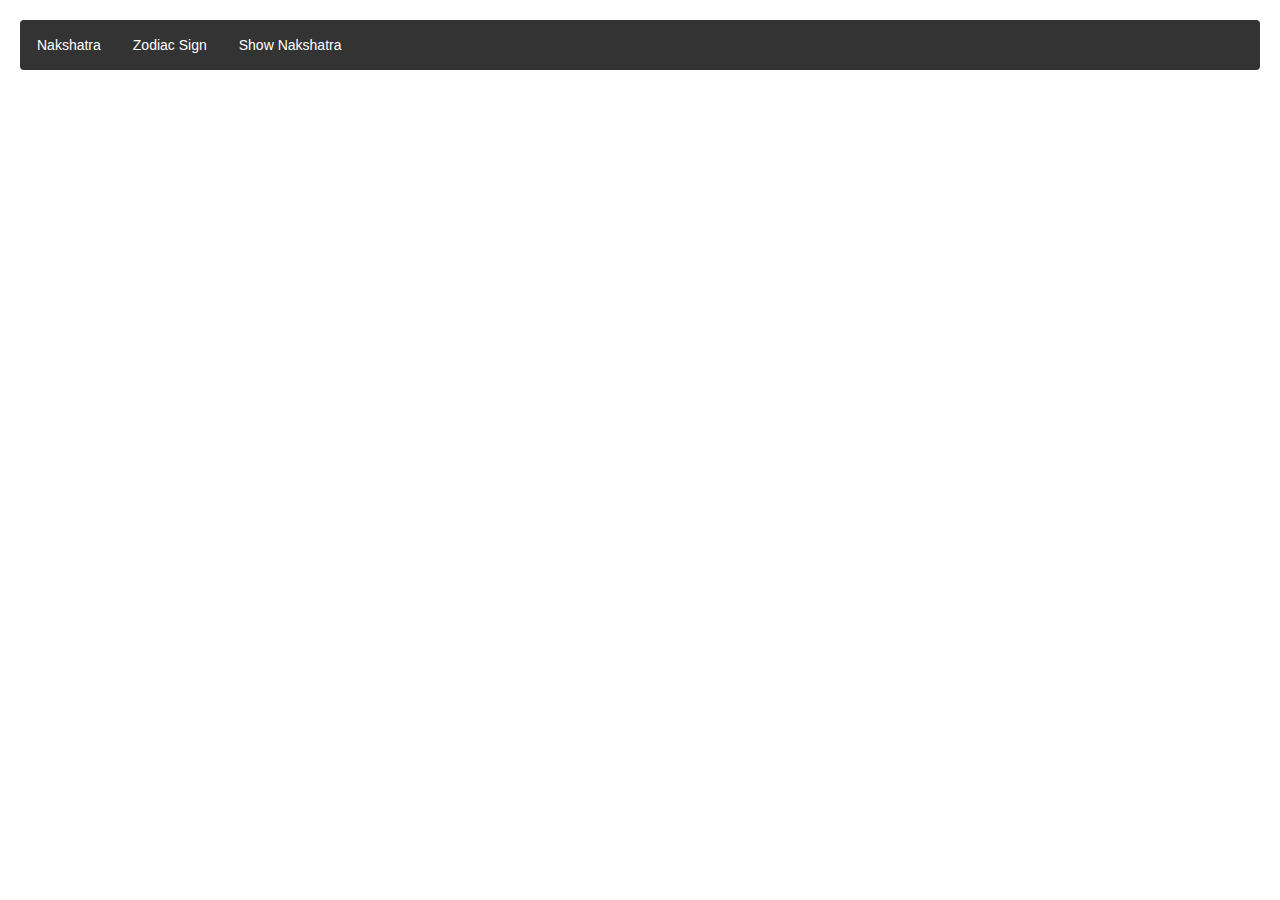
==== nakshatra.html @ cab4e1ae "Add files via upload" ====
<!DOCTYPE html>
<html lang="en">
    <head>
        <meta charset="UTF-8">
        <meta name="viewport" content="width=device-width, initial-scale=1.0">
        <title>Nakshatra and Zodiac Finder</title>
        <!-- Latest compiled and minified CSS -->
        <link
            rel="stylesheet"
            href="https://cdn.jsdelivr.net/npm/bootstrap@3.3.7/dist/css/bootstrap.min.css"
            integrity="sha384-BVYiiSIFeK1dGmJRAkycuHAHRg32OmUcww7on3RYdg4Va+PmSTsz/K68vbdEjh4u"
            crossorigin="anonymous"
        >
        <style>
        body {
            font-family: Poppins, sans-serif;
            margin: 20px;
        }
        h2, b{
            font-family: 'Poppins Medium';
            font-weight: 150;
        }
        /* .container {
            display: flex;
            flex-direction: column;
            max-width: 500px;
        } */
        label {
            font-family: 'Poppins Medium';
            font-weight: 150;
            font-size: 15px;
            /* color: black; */
            /* margin-top: 10px; */
        }
      
        .result {
            margin-top: 20px;
            /* font-weight: bold; */
        }
        .navbar {
            overflow: hidden;
            background-color: #333;
        }
        .navbar a {
            float: left;
            display: block;
            color: white;
            text-align: center;
            padding: 14px 16px;
            text-decoration: none;
        }
        .navbar a:hover {
            background-color: #ddd;
            color: black;
        }
        .tab-content {
            display: none;
        }

        .active {
            display: block;  /* Use block to ensure correct behavior with Bootstrap's grid */
        }
        </style>
    </head>
    <body>
        <div class="navbar">
            <a href="#" onclick="openTab('nakshatra-tab')">Nakshatra</a>
            <a href="#" onclick="openTab('zodiac-tab')">Zodiac Sign</a>
            <a href="#" onclick="openTab('show-nakshatra-tab')">Show Nakshatra</a>
        </div>
        <div class="container">
            <!-- Nakshatra Tab -->
            <div id="nakshatra-tab" class="tab-content row">
                <div class="col-sm col-lg-4">
                    <h2>Nakshatra / नक्षत्र</h2>
                    <label for="nakshatra">Choose a Nakshatra:</label>
                    <select id="nakshatra" class="form-control">
                        <option value="">-- Select Nakshatra --</option>
                    </select>
                    <br>
                    <button onclick="showDegreeFromNakshatra()" class="form-control">Show Degree and Zodiac</button>
                </div>
                <div class="col-sm col-lg-8">
                    <div id="nakshatra-result" class="result"></div>
                </div>
            </div>
            <!-- Zodiac Sign Tab -->
            <div id="zodiac-tab" class="tab-content row">
                <div class="col-sm col-lg-4">
                    <h2>Zodiac Sign / राशी चिन्ह</h2>
                    <label for="zodiac-list">Choose a Zodiac Sign:</label>
                    <select id="zodiac-list" class="form-control">
                        <option value="">-- Select Zodiac Sign --</option>
                        <option value="Aries">Aries / मेष</option>
                        <option value="Taurus">Taurus / वृष</option>
                        <option value="Gemini">Gemini / मिथुन</option>
                        <option value="Cancer">Cancer / कर्कट</option>
                        <option value="Leo">Leo / सिंह</option>
                        <option value="Virgo">Virgo / कन्या</option>
                        <option value="Libra">Libra / तुला</option>
                        <option value="Scorpio">Scorpio / वृश्चिक</option>
                        <option value="Sagittarius">Sagittarius / धनु</option>
                        <option value="Capricorn">Capricorn / मकर</option>
                        <option value="Aquarius">Aquarius / कुम्भ</option>
                        <option value="Pisces">Pisces / मीन</option>
                    </select>
                    <br>
                    <button onclick="showNakshatraFromZodiac()" class="form-control">Show Nakshatras and Degrees</button>
                </div>
                <div class="col-sm col-lg-8">
                    <div id="zodiac-result" class="result"></div>
                </div>
            </div>
            <!-- Show Nakshatra Tab -->
            <div id="show-nakshatra-tab" class="tab-content">
                <div class="row">
                    <!-- Column for zodiac selection and degree input (4 columns on large screens, 12 on small screens) -->
                    <div class="col-sm-12 col-lg-4">
                        <h2>Show Nakshatra / नक्षत्र</h2>
                        <label for="zodiac">Choose a Zodiac Sign:</label>
                        <select id="zodiac" class="form-control">
                            <option value="">-- Select Zodiac Sign --</option>
                            <option value="Aries">Aries / मेष</option>
                            <option value="Taurus">Taurus / वृष</option>
                            <option value="Gemini">Gemini / मिथुन</option>
                            <option value="Cancer">Cancer / कर्कट</option>
                            <option value="Leo">Leo / सिंह</option>
                            <option value="Virgo">Virgo / कन्या</option>
                            <option value="Libra">Libra / तुला</option>
                            <option value="Scorpio">Scorpio / वृश्चिक</option>
                            <option value="Sagittarius">Sagittarius / धनु</option>
                            <option value="Capricorn">Capricorn / मकर</option>
                            <option value="Aquarius">Aquarius / कुम्भ</option>
                            <option value="Pisces">Pisces / मीन</option>
                        </select>
                        <br>
                        <label for="degree">Enter Degree (0° - 30°):</label>
                        <input
                            type="number"
                            id="degree"
                            min="0"
                            max="30"
                            placeholder="Enter degree"
                            class="form-control"
                        >
                        <br>
                        <button onclick="findNakshatra()" class="form-control">Find Nakshatra</button>
                    </div>
                    <!-- Column for result (8 columns on large screens, 12 on small screens) -->
                    <div class="col-sm-12 col-lg-8">
                        <div id="nakshatra-result-pada" class="result"></div>
                    </div>
                </div>
                <!-- Row for translation (full-width across all screen sizes) -->
                <div class="row">
                    <div class="col-12">
                        <div id="sloka-translation" class="result"></div>
                    </div>
                </div>
            </div>
        </div>
    </div>
    <script>
            
    const nakshatras = [
        { name: "Ashwini", start: 0, end: 13.33, zodiac: "Aries", lord: "Ketu" },
        { name: "Bharani", start: 13.34, end: 26.66, zodiac: "Aries", lord: "Venus" },
        { name: "Krittika", start: 26.67, end: 40.00, zodiac: "Aries/Taurus", lord: "Sun" },
        { name: "Rohini", start: 40.01, end: 53.33, zodiac: "Taurus", lord: "Moon" },
        { name: "Mrigashira", start: 53.34, end: 66.66, zodiac: "Taurus/Gemini", lord: "Mars" },
        { name: "Ardra", start: 66.67, end: 80.00, zodiac: "Gemini", lord: "Rahu" },
        { name: "Punarvasu", start: 80.01, end: 93.33, zodiac: "Gemini/Cancer", lord: "Jupiter" },
        { name: "Pushya", start: 93.34, end: 106.66, zodiac: "Cancer", lord: "Saturn" },
        { name: "Ashlesha", start: 106.67, end: 120.00, zodiac: "Cancer", lord: "Mercury" },
        { name: "Magha", start: 120.01, end: 133.33, zodiac: "Leo", lord: "Ketu" },
        { name: "Purva Phalguni", start: 133.34, end: 146.66, zodiac: "Leo", lord: "Venus" },
        { name: "Uttara Phalguni", start: 146.67, end: 160.00, zodiac: "Leo/Virgo", lord: "Sun" },
        { name: "Hasta", start: 160.01, end: 173.33, zodiac: "Virgo", lord: "Moon" },
        { name: "Chitra", start: 173.34, end: 186.66, zodiac: "Virgo/Libra", lord: "Mars" },
        { name: "Swati", start: 186.67, end: 200.00, zodiac: "Libra", lord: "Rahu" },
        { name: "Vishakha", start: 200.01, end: 213.33, zodiac: "Libra/Scorpio", lord: "Jupiter" },
        { name: "Anuradha", start: 213.34, end: 226.66, zodiac: "Scorpio", lord: "Saturn" },
        { name: "Jyeshtha", start: 226.67, end: 240.00, zodiac: "Scorpio", lord: "Mercury" },
        { name: "Mula", start: 240.01, end: 253.33, zodiac: "Sagittarius", lord: "Ketu" },
        { name: "Purva Ashadha", start: 253.34, end: 266.66, zodiac: "Sagittarius", lord: "Venus" },
        { name: "Uttara Ashadha", start: 266.67, end: 280.00, zodiac: "Sagittarius/Capricorn", lord: "Sun" },
        { name: "Shravana", start: 280.01, end: 293.33, zodiac: "Capricorn", lord: "Moon" },
        { name: "Dhanishta", start: 293.34, end: 306.66, zodiac: "Capricorn/Aquarius", lord: "Mars" },
        { name: "Shatabhisha", start: 306.67, end: 320.00, zodiac: "Aquarius", lord: "Rahu" },
        { name: "Purva Bhadrapada", start: 320.01, end: 333.33, zodiac: "Aquarius/Pisces", lord: "Jupiter" },
        { name: "Uttara Bhadrapada", start: 333.34, end: 346.66, zodiac: "Pisces", lord: "Saturn" },
        { name: "Revati", start: 346.67, end: 360.00, zodiac: "Pisces", lord: "Mercury" }
    ];

    function openTab(tabName) {
        const tabs = document.getElementsByClassName('tab-content');
        for (let i = 0; i < tabs.length; i++) {
            tabs[i].classList.remove('active');
        }
        document.getElementById(tabName).classList.add('active');
    }

    function showDegreeFromNakshatra() {
    const selectedNakshatra = document.getElementById('nakshatra').value;
    const nakshatra = nakshatras.find(n => n.name === selectedNakshatra);
    if (nakshatra) {
        const zodiacDegrees = calculateZodiacRange(nakshatra.start, nakshatra.end);
        document.getElementById('nakshatra-result').innerHTML = `
           <b> Nakshatra: </b> ${nakshatra.name}<br>
           <b> Nakshatra Lord: </b> ${nakshatra.lord}<br>
           <b> Zodiac Sign(s): </b> ${zodiacDegrees.signs.join(' / ')}<br>
           <b> Zodiac Degree Range: </b> ${zodiacDegrees.degrees.start}° - ${zodiacDegrees.degrees.end}°<br>
           <b> 360 Degree: </b> ${nakshatra.start.toFixed(2)}° - ${nakshatra.end.toFixed(2)}°<br>

        `;
    } else {
        document.getElementById('nakshatra-result').textContent = "Please select a valid Nakshatra.";
    }
}

function calculateZodiacRange(startDegree, endDegree) {
    const zodiacSigns = [
        { name: "Aries", start: 0, end: 30 },
        { name: "Taurus", start: 30, end: 60 },
        { name: "Gemini", start: 60, end: 90 },
        { name: "Cancer", start: 90, end: 120 },
        { name: "Leo", start: 120, end: 150 },
        { name: "Virgo", start: 150, end: 180 },
        { name: "Libra", start: 180, end: 210 },
        { name: "Scorpio", start: 210, end: 240 },
        { name: "Sagittarius", start: 240, end: 270 },
        { name: "Capricorn", start: 270, end: 300 },
        { name: "Aquarius", start: 300, end: 330 },
        { name: "Pisces", start: 330, end: 360 }
    ];

    const startZodiac = zodiacSigns.find(z => startDegree >= z.start && startDegree < z.end);
    const endZodiac = zodiacSigns.find(z => endDegree > z.start && endDegree <= z.end);

    const startZodiacDegree = (startDegree % 30).toFixed(2);
    const endZodiacDegree = (endDegree % 30).toFixed(2);

    const result = {
        signs: [],
        degrees: {
            start: startZodiacDegree,
            end: endZodiacDegree
        }
    };

    if (startZodiac && endZodiac) {
        result.signs.push(startZodiac.name);
        if (startZodiac.name !== endZodiac.name) {
            result.signs.push(endZodiac.name);
        }
    }

    return result;
}

    function showNakshatraFromZodiac() {
        const selectedZodiac = document.getElementById('zodiac-list').value;
        const resultDiv = document.getElementById('zodiac-result');
        let result = "";

        nakshatras.forEach(n => {
            if (n.zodiac.includes(selectedZodiac)) {
                const zodiacStart = (n.start % 30).toFixed(2);
                const zodiacEnd = (n.end % 30).toFixed(2);
                resultDiv.innerHTML =  `<div class = "row">  ${result} </div>`;
                result += `<div class="col-lg-4 col-sm"> <b> Nakshatra: </b> ${n.name}<br>
                <b> Zodiac Degree:</b> ${zodiacStart}° - ${zodiacEnd}° <br>
                <b> Degree:</b>  ${n.start}° - ${n.end}°<br>
                <b> Lord:</b>  ${n.lord}<br>
                <br></div>`;
            }
        });

        if (result) {
            resultDiv.innerHTML = result;
        } else {
            resultDiv.textContent = "No Nakshatras found for the selected zodiac sign.";
        }
    }

    let versesData = [];
    let singleColumnData = [];

// Function to load CSV data
function loadCSV(url) {
    return fetch(url)
        .then(response => response.text())
        .then(data => {
            const lines = data.split("\n").slice(1); // Skip the header line
            lines.forEach(line => {
                const [sanskrit, transliteration] = line.split(",").map(item => item.trim());
                versesData.push({ sanskrit, transliteration });
            });
        });
}

  // Function to load the second CSV data (single column)
  function loadSingleColumnCSV(url) {
        return fetch(url)
            .then(response => response.text())
            .then(data => {
                const lines = data.split("\n").slice(1); // Skip the header line
                lines.forEach(line => {
                    const translation = line.trim(); // Only one column
                    singleColumnData.push({ translation });
                });
            });
    }

// Function to find Nakshatra, Pada, Degree Range, and Sloka
function findNakshatra() {
    const degree = parseFloat(document.getElementById('degree').value);
    const zodiacSign = document.getElementById('zodiac').value;
    const resultDiv = document.getElementById('nakshatra-result-pada');
    const translationDiv = document.getElementById('sloka-translation')

    if (isNaN(degree) || degree < 0 || degree > 30 || !zodiacSign) {
        resultDiv.textContent = "Please enter a valid degree (0-30) and select a zodiac sign.";
        return;
    }

    // Convert degree to 360 degree format
    const zodiacOffsets = {
        "Aries": 0, "Taurus": 30, "Gemini": 60, "Cancer": 90,
        "Leo": 120, "Virgo": 150, "Libra": 180, "Scorpio": 210,
        "Sagittarius": 240, "Capricorn": 270, "Aquarius": 300, "Pisces": 330
    };

    const totalDegree = zodiacOffsets[zodiacSign] + degree;

    // Find Nakshatra, Pada, and Sloka
let foundNakshatra = null;
let foundPada = null;
let correspondingSloka = null;

for (const nakshatra of nakshatras) {
    if (totalDegree >= nakshatra.start && totalDegree <= nakshatra.end) {
        foundNakshatra = nakshatra.name;
        lord = nakshatra.lord;

        // Calculate Pada
        const nakshatraRange = nakshatra.end - nakshatra.start;
        const relativeDegree = totalDegree - nakshatra.start;
        const padaSize = nakshatraRange / 4; // Each Nakshatra has 4 Padas
        foundPada = Math.ceil(relativeDegree / padaSize);
        
        // Calculate corresponding sloka index based on Nakshatra and Pada
        const slokaIndex = Math.round((nakshatras.indexOf(nakshatra) * 4) + (foundPada - 1)); // Convert to 0-based index
        
        // Ensure slokaIndex is within bounds of versesData and singleColumnData
        if (slokaIndex >= 0 && slokaIndex < versesData.length) {
            correspondingSloka = versesData[slokaIndex] || { sanskrit: "No sloka found.", transliteration: "No transliteration available." };
            translationSloka = singleColumnData[slokaIndex] || { translation: "No translation available." };
        } else {
            correspondingSloka = { sanskrit: "No sloka found.", transliteration: "No transliteration available." };
            translationSloka = { translation: "No translation available." };
        }
        break; 
    }
}


    // Display results
    resultDiv.innerHTML = `
       <b> Nakshatra: </b> ${foundNakshatra || "Not found"}, 
       <b> Pada: </b> ${foundPada || "Not found"}<br>
       <b> Degree Range: </b> ${degree}° <br> 
       <b> Zodiac Sign:</b> ${zodiacSign}<br> 
       <b> Nakshatra Lord:</b> ${lord}<br> <br>

       <b> Sloka: </b><br> ${correspondingSloka.sanskrit
       .replace(/।/g, "।<br>")
       .replace(/\॥\श्री/g, "॥<br> श्री") 
       .replace(/\॥\स/g, "॥<br> स")}<br> <br>

        <b> Transliteration: </b> <br> ${correspondingSloka.transliteration.replace(/(?<!\.)\.(?!\.)/g, "<br>")}
    `;
    translationDiv.innerHTML =
    `<b>Translation: </b> <br> ${translationSloka.translation
    .replace(/\.{1},{1}/g, ".<br><br>")
    .replace(/\(\d+(?!-)/g, "<br>$&")
    .replace(/\d+\./g, "<br><br>$&")
    .replace(/\"{3}/g, " ")
    .replace(/ {1}�{1}/g, " <i><b>'")
    .replace(/�{1}/g, "</i></b>' ")
    .replace(/�{2}/g, "</i></b>' ")
    .replace(/(\d+\.)\s*([a-zA-Z]+(-[a-zA-Z]+)*)/g, "$1 <b>$2</b>")  
    .replace(/\(([^)]+)\)/g, "<i>($1)</i>")}}`;
}

// Load the CSV on window load
window.onload = function() {
        loadCSV('vishnu_sahasranamam_verses.csv'); // Ensure the path to your first CSV is correct
        loadSingleColumnCSV('translation_.csv'); // Ensure the path to your second CSV is correct
    };

    function get360DegreeFromZodiac(zodiac, degree) {
        const zodiacOffsets = {
            "Aries": 0, "Taurus": 30, "Gemini": 60, "Cancer": 90,
            "Leo": 120, "Virgo": 150, "Libra": 180, "Scorpio": 210,
            "Sagittarius": 240, "Capricorn": 270, "Aquarius": 300, "Pisces": 330
        };
        return zodiacOffsets[zodiac] + degree;
    }

    function getPada(totalDegree, nakshatra) {
        const nakshatraRange = nakshatra.end - nakshatra.start;
        const relativeDegree = totalDegree - nakshatra.start;
        const padaSize = nakshatraRange / 4;
        return Math.ceil(relativeDegree / padaSize);
    }

    // Populate Nakshatra dropdown
    const nakshatraDropdown = document.getElementById('nakshatra');
    nakshatras.forEach(n => {
        let option = document.createElement('option');
        option.value = n.name;
        option.text = n.name;
        nakshatraDropdown.add(option);
    });
    </script>
</body>
</html>
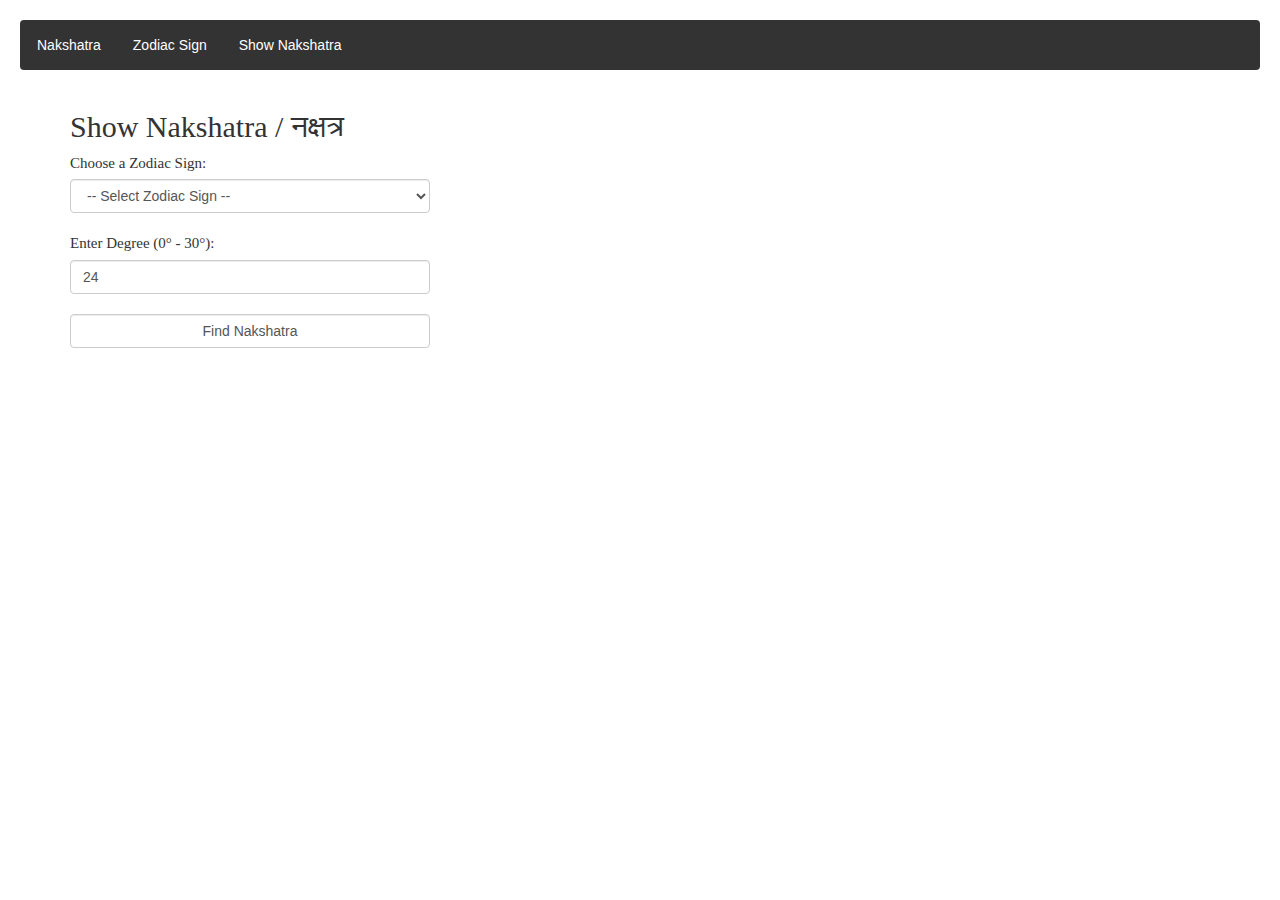
==== commit f78b2db8: "Add files via upload" ====
--- a/nakshatra.html
+++ b/nakshatra.html
@@ -112,14 +112,14 @@
                 </div>
             </div>
             <!-- Show Nakshatra Tab -->
-            <div id="show-nakshatra-tab" class="tab-content">
+            <div id="show-nakshatra-tab" class="tab-content active">
                 <div class="row">
                     <!-- Column for zodiac selection and degree input (4 columns on large screens, 12 on small screens) -->
                     <div class="col-sm-12 col-lg-4">
                         <h2>Show Nakshatra / नक्षत्र</h2>
                         <label for="zodiac">Choose a Zodiac Sign:</label>
                         <select id="zodiac" class="form-control">
-                            <option value="">-- Select Zodiac Sign --</option>
+                            <option value="Pisces">-- Select Zodiac Sign --</option>
                             <option value="Aries">Aries / मेष</option>
                             <option value="Taurus">Taurus / वृष</option>
                             <option value="Gemini">Gemini / मिथुन</option>
@@ -142,6 +142,7 @@
                             max="30"
                             placeholder="Enter degree"
                             class="form-control"
+                            value="24"
                         >
                         <br>
                         <button onclick="findNakshatra()" class="form-control">Find Nakshatra</button>
@@ -383,14 +384,17 @@
     translationDiv.innerHTML =
     `<b>Translation: </b> <br> ${translationSloka.translation
     .replace(/\.{1},{1}/g, ".<br><br>")
-    .replace(/\(\d+(?!-)/g, "<br>$&")
+    .replace(/\;\ \(/g, ".<br>(")
+    .replace(/\(\d+(?!-)/g, "<br><br>$&")
     .replace(/\d+\./g, "<br><br>$&")
     .replace(/\"{3}/g, " ")
+    .replace(/\"{2}/g, " ")
+    .replace(/\��/g, " - '<i><b>")
     .replace(/ {1}�{1}/g, " <i><b>'")
     .replace(/�{1}/g, "</i></b>' ")
-    .replace(/�{2}/g, "</i></b>' ")
+    .replace(/\((\d+)\)\s*([a-zA-Z]+(-[a-zA-Z]+)*)/g, "($1) <b>$2</b>")
     .replace(/(\d+\.)\s*([a-zA-Z]+(-[a-zA-Z]+)*)/g, "$1 <b>$2</b>")  
-    .replace(/\(([^)]+)\)/g, "<i>($1)</i>")}}`;
+    .replace(/\(([a-zA-Z)]+)\)/g, "<i>($1)</i>")}`;
 }
 
 // Load the CSV on window load
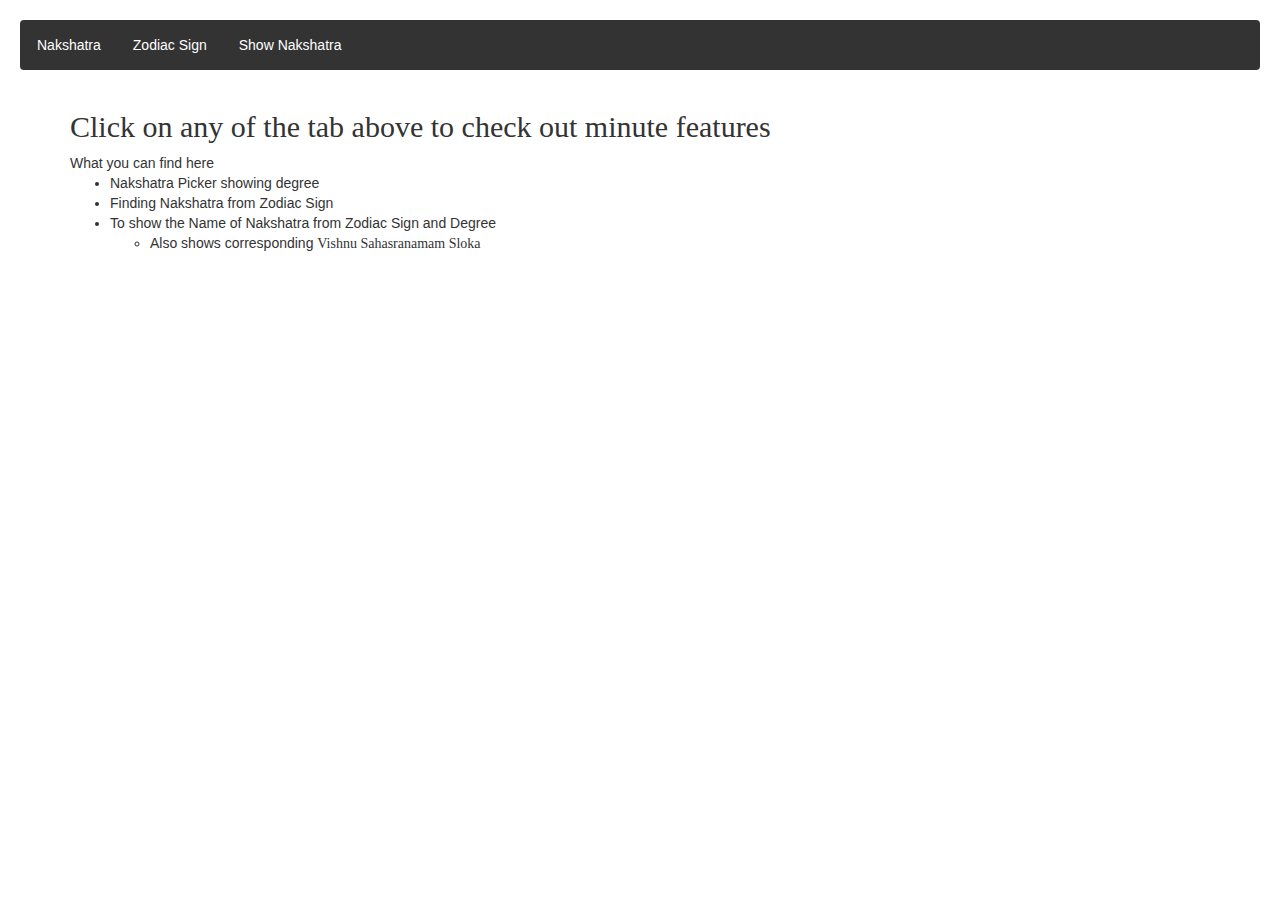
==== commit 17f1434b: "Add files via upload" ====
--- a/nakshatra.html
+++ b/nakshatra.html
@@ -1,8 +1,11 @@
 <!DOCTYPE html>
 <html lang="en">
     <head>
-        <meta charset="UTF-8">
+        <meta name="description" content="Find the Nakshatra based on Zodiac sign and it's degree, Also find yourself resonatiing sloka from Vishnu Sahasranamam">
+        <meta name="keywords" content="Nakshatra, Pada, Vishnu Sahasranamam">
+        <meta name="author" content="Niterg">
         <meta name="viewport" content="width=device-width, initial-scale=1.0">
+        <meta property="og:image" content="Krishna.jpeg">
         <title>Nakshatra and Zodiac Finder</title>
         <!-- Latest compiled and minified CSS -->
         <link
@@ -70,6 +73,27 @@
         </div>
         <div class="container">
             <!-- Nakshatra Tab -->
+            <div class="tab-content active">
+                <h2>Click on any of the tab above to check out minute features</h2>
+                What you can find here
+                <ul>
+                    <li>
+                        Nakshatra Picker showing degree
+                    </li>
+                    <li>
+                        Finding Nakshatra from Zodiac Sign
+                    </li>
+                    <li>
+                        To show the Name of Nakshatra from Zodiac Sign and Degree
+                        <ul>
+                            <li>
+                                Also shows corresponding
+                                <b>Vishnu Sahasranamam Sloka</b>
+                            </li>
+                        </ul>
+                    </li>
+                </ul>
+            </div>
             <div id="nakshatra-tab" class="tab-content row">
                 <div class="col-sm col-lg-4">
                     <h2>Nakshatra / नक्षत्र</h2>
@@ -112,14 +136,14 @@
                 </div>
             </div>
             <!-- Show Nakshatra Tab -->
-            <div id="show-nakshatra-tab" class="tab-content active">
+            <div id="show-nakshatra-tab" class="tab-content ">
                 <div class="row">
                     <!-- Column for zodiac selection and degree input (4 columns on large screens, 12 on small screens) -->
                     <div class="col-sm-12 col-lg-4">
                         <h2>Show Nakshatra / नक्षत्र</h2>
                         <label for="zodiac">Choose a Zodiac Sign:</label>
                         <select id="zodiac" class="form-control">
-                            <option value="Pisces">-- Select Zodiac Sign --</option>
+                            <option value=" ">-- Select Zodiac Sign --</option>
                             <option value="Aries">Aries / मेष</option>
                             <option value="Taurus">Taurus / वृष</option>
                             <option value="Gemini">Gemini / मिथुन</option>
@@ -142,7 +166,7 @@
                             max="30"
                             placeholder="Enter degree"
                             class="form-control"
-                            value="24"
+                            value=""
                         >
                         <br>
                         <button onclick="findNakshatra()" class="form-control">Find Nakshatra</button>
@@ -374,7 +398,7 @@
        <b> Zodiac Sign:</b> ${zodiacSign}<br> 
        <b> Nakshatra Lord:</b> ${lord}<br> <br>
 
-       <b> Sloka: </b><br> ${correspondingSloka.sanskrit
+       <b> Vishnu Sahasranamam Sloka: </b><br> ${correspondingSloka.sanskrit
        .replace(/।/g, "।<br>")
        .replace(/\॥\श्री/g, "॥<br> श्री") 
        .replace(/\॥\स/g, "॥<br> स")}<br> <br>
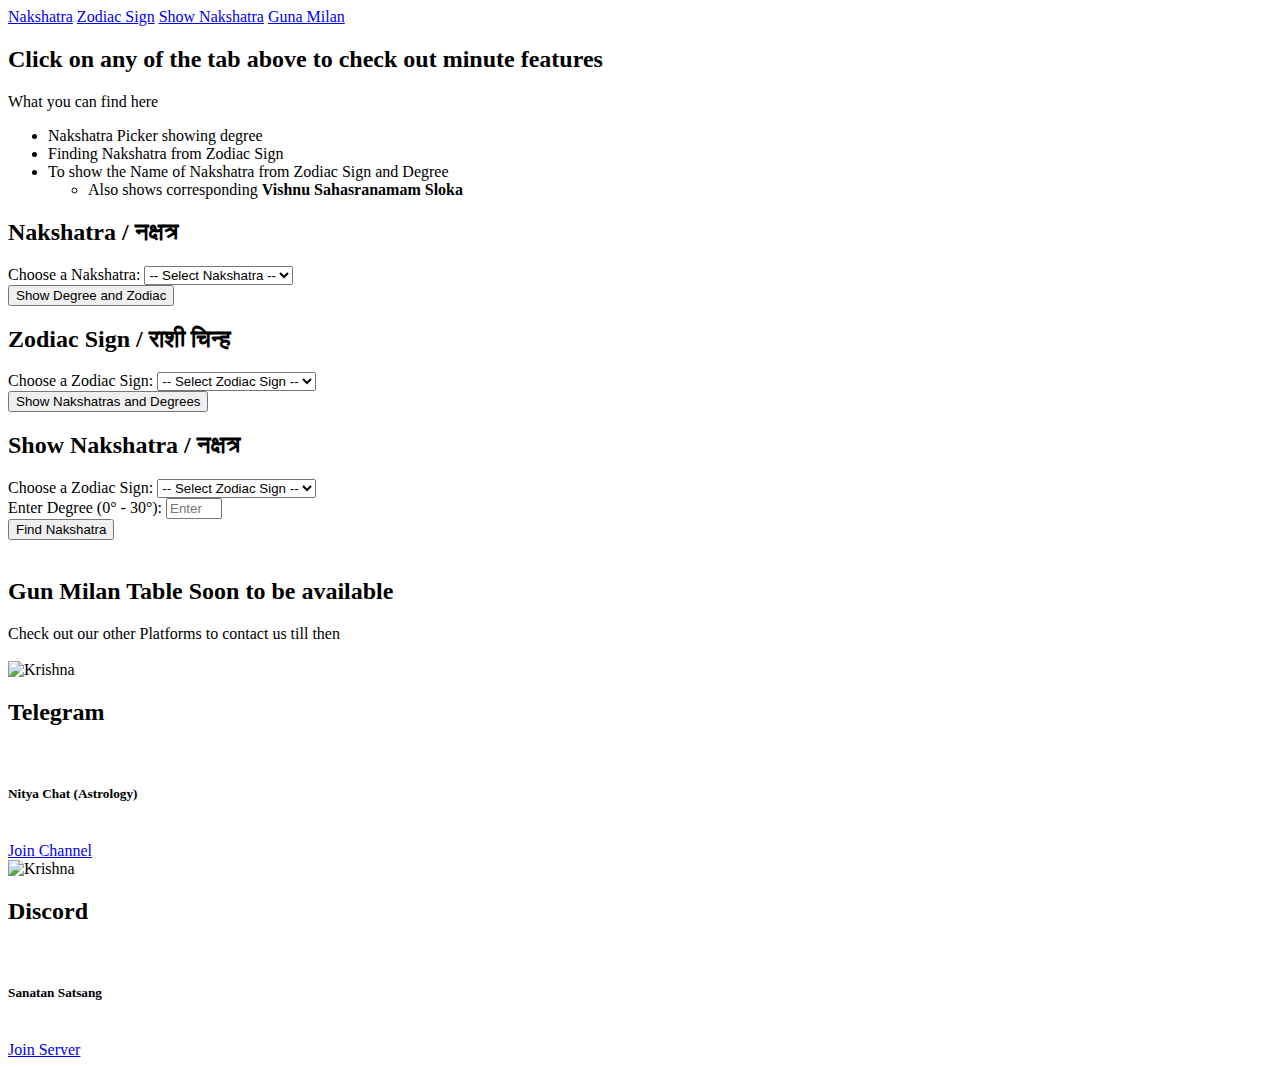
==== commit e6ff9a03: "Add files via upload" ====
--- a/nakshatra.html
+++ b/nakshatra.html
@@ -5,145 +5,80 @@
         <meta name="keywords" content="Nakshatra, Pada, Vishnu Sahasranamam">
         <meta name="author" content="Niterg">
         <meta name="viewport" content="width=device-width, initial-scale=1.0">
-        <meta property="og:image" content="Krishna.jpeg">
+        <meta property="og:image" content="Assets/Images/Krishna.jpeg">
+        <meta name="google-site-verification" content="aMkA_eZxIa0smfzT4Lj8D6kfngyqCV5NQYCa3hYKebc">
         <title>Nakshatra and Zodiac Finder</title>
         <!-- Latest compiled and minified CSS -->
         <link
+            href="https://cdn.jsdelivr.net/npm/bootstrap@5.0.2/dist/css/bootstrap.min.css"
             rel="stylesheet"
-            href="https://cdn.jsdelivr.net/npm/bootstrap@3.3.7/dist/css/bootstrap.min.css"
-            integrity="sha384-BVYiiSIFeK1dGmJRAkycuHAHRg32OmUcww7on3RYdg4Va+PmSTsz/K68vbdEjh4u"
+            integrity="sha384-EVSTQN3/azprG1Anm3QDgpJLIm9Nao0Yz1ztcQTwFspd3yD65VohhpuuCOmLASjC"
             crossorigin="anonymous"
         >
-        <style>
-        body {
-            font-family: Poppins, sans-serif;
-            margin: 20px;
-        }
-        h2, b{
-            font-family: 'Poppins Medium';
-            font-weight: 150;
-        }
-        /* .container {
-            display: flex;
-            flex-direction: column;
-            max-width: 500px;
-        } */
-        label {
-            font-family: 'Poppins Medium';
-            font-weight: 150;
-            font-size: 15px;
-            /* color: black; */
-            /* margin-top: 10px; */
-        }
-      
-        .result {
-            margin-top: 20px;
-            /* font-weight: bold; */
-        }
-        .navbar {
-            overflow: hidden;
-            background-color: #333;
-        }
-        .navbar a {
-            float: left;
-            display: block;
-            color: white;
-            text-align: center;
-            padding: 14px 16px;
-            text-decoration: none;
-        }
-        .navbar a:hover {
-            background-color: #ddd;
-            color: black;
-        }
-        .tab-content {
-            display: none;
-        }
-
-        .active {
-            display: block;  /* Use block to ensure correct behavior with Bootstrap's grid */
-        }
-        </style>
+        <link href="https://pagecdn.io/lib/easyfonts/fonts.css" rel="stylesheet">
+        <link rel="stylesheet" href="./Assets/CSS/main.css">
+        <link rel="stylesheet" href="./Assets/CSS/fonts.css">
+        <link rel="stylesheet" href="./Assets/Icons/bootstrap-icons.css">
     </head>
     <body>
-        <div class="navbar">
+        <div class="navbar-c ">
             <a href="#" onclick="openTab('nakshatra-tab')">Nakshatra</a>
             <a href="#" onclick="openTab('zodiac-tab')">Zodiac Sign</a>
             <a href="#" onclick="openTab('show-nakshatra-tab')">Show Nakshatra</a>
+            <a href="#" onclick="openTab('gun-milan-tab')">Guna Milan</a>
         </div>
-        <div class="container">
-            <!-- Nakshatra Tab -->
-            <div class="tab-content active">
-                <h2>Click on any of the tab above to check out minute features</h2>
-                What you can find here
-                <ul>
-                    <li>
-                        Nakshatra Picker showing degree
-                    </li>
-                    <li>
-                        Finding Nakshatra from Zodiac Sign
-                    </li>
-                    <li>
-                        To show the Name of Nakshatra from Zodiac Sign and Degree
-                        <ul>
-                            <li>
-                                Also shows corresponding
-                                <b>Vishnu Sahasranamam Sloka</b>
-                            </li>
-                        </ul>
-                    </li>
-                </ul>
-            </div>
-            <div id="nakshatra-tab" class="tab-content row">
-                <div class="col-sm col-lg-4">
-                    <h2>Nakshatra / नक्षत्र</h2>
-                    <label for="nakshatra">Choose a Nakshatra:</label>
-                    <select id="nakshatra" class="form-control">
-                        <option value="">-- Select Nakshatra --</option>
-                    </select>
-                    <br>
-                    <button onclick="showDegreeFromNakshatra()" class="form-control">Show Degree and Zodiac</button>
-                </div>
-                <div class="col-sm col-lg-8">
-                    <div id="nakshatra-result" class="result"></div>
-                </div>
-            </div>
-            <!-- Zodiac Sign Tab -->
-            <div id="zodiac-tab" class="tab-content row">
-                <div class="col-sm col-lg-4">
-                    <h2>Zodiac Sign / राशी चिन्ह</h2>
-                    <label for="zodiac-list">Choose a Zodiac Sign:</label>
-                    <select id="zodiac-list" class="form-control">
-                        <option value="">-- Select Zodiac Sign --</option>
-                        <option value="Aries">Aries / मेष</option>
-                        <option value="Taurus">Taurus / वृष</option>
-                        <option value="Gemini">Gemini / मिथुन</option>
-                        <option value="Cancer">Cancer / कर्कट</option>
-                        <option value="Leo">Leo / सिंह</option>
-                        <option value="Virgo">Virgo / कन्या</option>
-                        <option value="Libra">Libra / तुला</option>
-                        <option value="Scorpio">Scorpio / वृश्चिक</option>
-                        <option value="Sagittarius">Sagittarius / धनु</option>
-                        <option value="Capricorn">Capricorn / मकर</option>
-                        <option value="Aquarius">Aquarius / कुम्भ</option>
-                        <option value="Pisces">Pisces / मीन</option>
-                    </select>
-                    <br>
-                    <button onclick="showNakshatraFromZodiac()" class="form-control">Show Nakshatras and Degrees</button>
-                </div>
-                <div class="col-sm col-lg-8">
-                    <div id="zodiac-result" class="result"></div>
-                </div>
-            </div>
-            <!-- Show Nakshatra Tab -->
-            <div id="show-nakshatra-tab" class="tab-content ">
-                <div class="row">
-                    <!-- Column for zodiac selection and degree input (4 columns on large screens, 12 on small screens) -->
-                    <div class="col-sm-12 col-lg-4">
-                        <h2>Show Nakshatra / नक्षत्र</h2>
-                        <label for="zodiac">Choose a Zodiac Sign:</label>
-                        <select id="zodiac" class="form-control">
-                            <option value=" ">-- Select Zodiac Sign --</option>
+        <div class="business">
+            <div class="app-brand">
+                <!-- Nakshatra Tab -->
+                <div class="tab-content p-2 mt-2 active">
+                    <h2>Click on any of the tab above to check out minute features</h2>
+                    What you can find here
+                    <ul>
+                        <li>
+                            Nakshatra Picker showing degree
+                        </li>
+                        <li>
+                            Finding Nakshatra from Zodiac Sign
+                        </li>
+                        <li>
+                            To show the Name of Nakshatra from Zodiac Sign and Degree
+                            <ul>
+                                <li>
+                                    Also shows corresponding
+                                    <b>Vishnu Sahasranamam Sloka</b>
+                                </li>
+                            </ul>
+                        </li>
+                    </ul>
+                    <div id="contact"></div>
+                </div>
+                <div id="nakshatra-tab" class="tab-content p-2 mt-3 row">
+                    <div class="col-sm col-lg-5">
+                        <h2>
+                            <i class="bi bi-bezier p-2 "></i>
+                            Nakshatra / नक्षत्र
+                        </h2>
+                        <label for="nakshatra">Choose a Nakshatra:</label>
+                        <select id="nakshatra" class="form-control">
+                            <option value="">-- Select Nakshatra --</option>
+                        </select>
+                        <br>
+                        <button onclick="showDegreeFromNakshatra()" class="form-control">Show Degree and Zodiac</button>
+                    </div>
+                    <div class="col-md col-lg">
+                        <div id="nakshatra-result" class="result"></div>
+                    </div>
+                </div>
+                <!-- Zodiac Sign Tab -->
+                <div id="zodiac-tab" class="tab-content p-2 mt-3 row">
+                    <div class="col-sm col-lg-5">
+                        <h2>
+                            <i class="bi bi-bezier2 p-2 "></i>
+                            Zodiac Sign / राशी चिन्ह
+                        </h2>
+                        <label for="zodiac-list">Choose a Zodiac Sign:</label>
+                        <select id="zodiac-list" class="form-control">
+                            <option value="">-- Select Zodiac Sign --</option>
                             <option value="Aries">Aries / मेष</option>
                             <option value="Taurus">Taurus / वृष</option>
                             <option value="Gemini">Gemini / मिथुन</option>
@@ -158,299 +93,132 @@
                             <option value="Pisces">Pisces / मीन</option>
                         </select>
                         <br>
-                        <label for="degree">Enter Degree (0° - 30°):</label>
-                        <input
-                            type="number"
-                            id="degree"
-                            min="0"
-                            max="30"
-                            placeholder="Enter degree"
-                            class="form-control"
-                            value=""
-                        >
-                        <br>
-                        <button onclick="findNakshatra()" class="form-control">Find Nakshatra</button>
-                    </div>
-                    <!-- Column for result (8 columns on large screens, 12 on small screens) -->
-                    <div class="col-sm-12 col-lg-8">
-                        <div id="nakshatra-result-pada" class="result"></div>
-                    </div>
-                </div>
-                <!-- Row for translation (full-width across all screen sizes) -->
-                <div class="row">
-                    <div class="col-12">
-                        <div id="sloka-translation" class="result"></div>
+                        <button onclick="showNakshatraFromZodiac()" class="form-control">Show Nakshatras and Degrees</button>
+                    </div>
+                    <div class="col-sm col-lg">
+                        <div id="zodiac-result" class="result row"></div>
+                    </div>
+                </div>
+                <!-- Show Nakshatra Tab -->
+                <div id="show-nakshatra-tab" class="tab-content p-2 mt-2 mx-2 ">
+                    <div class="row">
+                        <!-- Column for zodiac selection and degree input (4 columns on large screens, 12 on small screens) -->
+                        <div class="col-sm-12 col-lg-6">
+                            <h2>
+                                <i class="bi bi-stars p-2 "></i>
+                                Show Nakshatra / नक्षत्र
+                            </h2>
+                            <label for="zodiac">Choose a Zodiac Sign:</label>
+                            <select id="zodiac" class="form-control">
+                                <option value=" ">-- Select Zodiac Sign --</option>
+                                <option value="Aries">Aries / मेष</option>
+                                <option value="Taurus">Taurus / वृष</option>
+                                <option value="Gemini">Gemini / मिथुन</option>
+                                <option value="Cancer">Cancer / कर्कट</option>
+                                <option value="Leo">Leo / सिंह</option>
+                                <option value="Virgo">Virgo / कन्या</option>
+                                <option value="Libra">Libra / तुला</option>
+                                <option value="Scorpio">Scorpio / वृश्चिक</option>
+                                <option value="Sagittarius">Sagittarius / धनु</option>
+                                <option value="Capricorn">Capricorn / मकर</option>
+                                <option value="Aquarius">Aquarius / कुम्भ</option>
+                                <option value="Pisces">Pisces / मीन</option>
+                            </select>
+                            <br>
+                            <label for="degree">Enter Degree (0° - 30°):</label>
+                            <input
+                                type="number"
+                                id="degree"
+                                min="0"
+                                max="30"
+                                placeholder="Enter degree"
+                                class="form-control"
+                                value=""
+                            >
+                            <br>
+                            <button onclick="findNakshatra()" class="form-control">Find Nakshatra</button>
+                        </div>
+                        <!-- Column for result (8 columns on large screens, 12 on small screens) -->
+                        <div class="col-sm-12 col-lg-5 justify-items-center p-2 m-2 ">
+                            <div id="nakshatra-result-pada" class="result"></div>
+                        </div>
+                    </div>
+                    <br>
+                    <!-- Row for translation (full-width across all screen sizes) -->
+                    <div id="sloka-translation" class="result"></div>
+                </div>
+                <!-- Show Gun Milan Tab -->
+                <!-- Zodiac Sign Tab -->
+                <div id="gun-milan-tab" class="tab-content p-2 mt-3 ">
+                    <h2>Gun Milan Table Soon to be available</h2>
+                    Check out our other Platforms to contact us till then
+                    <br>
+                    <br>
+                    <div class="row">
+                        <!-- Telegram  -->
+                        <div class="col-lg-3 col-md-4 col-sm-6 col-12">
+                            <div class="card mb-3">
+                                <div class="row g-3">
+                                    <div class="col-sm-12">
+                                        <img src="Assets/Images/Krishna.jpeg" class="img-fluid contact-logo  rounded-2" alt="Krishna">
+                                    </div>
+                                    <div class="col-sm-12">
+                                        <div class="align-items-center"></div>
+                                        <div class="card-body">
+                                            <div class="align-items-center justify-items-center">
+                                                <h2>
+                                                    <i class="bi bi-telegram p-2 "></i>
+                                                    Telegram
+                                                </h2>
+                                                <br>
+                                                <h5>Nitya Chat (Astrology)</h5>
+                                                <br>
+                                                <div class="card">
+                                                    <a href="https://t.me/nitya_chat" target="_blank" class="btn btn-success">
+                                                        <i class="bi bi-telegram p-2 "></i>
+                                                        Join Channel
+                                                    </a>
+                                                </div>
+                                            </div>
+                                        </div>
+                                    </div>
+                                </div>
+                            </div>
+                        </div>
+                        <!-- Discord  -->
+                        <div class="col-lg-3 col-md-4 col-sm-6 col-12">
+                            <div class="card mb-3">
+                                <div class="row g-3">
+                                    <div class="col-sm-12">
+                                        <img src="Assets/Images/Narayana.jpg" class="img-fluid contact-logo  rounded-2" alt="Krishna">
+                                    </div>
+                                    <div class="col-sm-12">
+                                        <div class="card-body">
+                                            <div class="align-items-center">
+                                                <h2>
+                                                    <i class="bi bi-discord p-2"></i>
+                                                    Discord
+                                                </h2>
+                                                <br>
+                                                <h5>Sanatan Satsang</h5>
+                                                <br>
+                                                <div class="card">
+                                                    <a href="https://discord.gg/fuNgs3a5CV" target="_blank" class="btn btn-success">
+                                                        <i class="bi bi-discord p-2"></i>
+                                                        Join Server
+                                                    </a>
+                                                </div>
+                                            </div>
+                                        </div>
+                                    </div>
+                                </div>
+                            </div>
+                        </div>
                     </div>
                 </div>
             </div>
         </div>
-    </div>
-    <script>
-            
-    const nakshatras = [
-        { name: "Ashwini", start: 0, end: 13.33, zodiac: "Aries", lord: "Ketu" },
-        { name: "Bharani", start: 13.34, end: 26.66, zodiac: "Aries", lord: "Venus" },
-        { name: "Krittika", start: 26.67, end: 40.00, zodiac: "Aries/Taurus", lord: "Sun" },
-        { name: "Rohini", start: 40.01, end: 53.33, zodiac: "Taurus", lord: "Moon" },
-        { name: "Mrigashira", start: 53.34, end: 66.66, zodiac: "Taurus/Gemini", lord: "Mars" },
-        { name: "Ardra", start: 66.67, end: 80.00, zodiac: "Gemini", lord: "Rahu" },
-        { name: "Punarvasu", start: 80.01, end: 93.33, zodiac: "Gemini/Cancer", lord: "Jupiter" },
-        { name: "Pushya", start: 93.34, end: 106.66, zodiac: "Cancer", lord: "Saturn" },
-        { name: "Ashlesha", start: 106.67, end: 120.00, zodiac: "Cancer", lord: "Mercury" },
-        { name: "Magha", start: 120.01, end: 133.33, zodiac: "Leo", lord: "Ketu" },
-        { name: "Purva Phalguni", start: 133.34, end: 146.66, zodiac: "Leo", lord: "Venus" },
-        { name: "Uttara Phalguni", start: 146.67, end: 160.00, zodiac: "Leo/Virgo", lord: "Sun" },
-        { name: "Hasta", start: 160.01, end: 173.33, zodiac: "Virgo", lord: "Moon" },
-        { name: "Chitra", start: 173.34, end: 186.66, zodiac: "Virgo/Libra", lord: "Mars" },
-        { name: "Swati", start: 186.67, end: 200.00, zodiac: "Libra", lord: "Rahu" },
-        { name: "Vishakha", start: 200.01, end: 213.33, zodiac: "Libra/Scorpio", lord: "Jupiter" },
-        { name: "Anuradha", start: 213.34, end: 226.66, zodiac: "Scorpio", lord: "Saturn" },
-        { name: "Jyeshtha", start: 226.67, end: 240.00, zodiac: "Scorpio", lord: "Mercury" },
-        { name: "Mula", start: 240.01, end: 253.33, zodiac: "Sagittarius", lord: "Ketu" },
-        { name: "Purva Ashadha", start: 253.34, end: 266.66, zodiac: "Sagittarius", lord: "Venus" },
-        { name: "Uttara Ashadha", start: 266.67, end: 280.00, zodiac: "Sagittarius/Capricorn", lord: "Sun" },
-        { name: "Shravana", start: 280.01, end: 293.33, zodiac: "Capricorn", lord: "Moon" },
-        { name: "Dhanishta", start: 293.34, end: 306.66, zodiac: "Capricorn/Aquarius", lord: "Mars" },
-        { name: "Shatabhisha", start: 306.67, end: 320.00, zodiac: "Aquarius", lord: "Rahu" },
-        { name: "Purva Bhadrapada", start: 320.01, end: 333.33, zodiac: "Aquarius/Pisces", lord: "Jupiter" },
-        { name: "Uttara Bhadrapada", start: 333.34, end: 346.66, zodiac: "Pisces", lord: "Saturn" },
-        { name: "Revati", start: 346.67, end: 360.00, zodiac: "Pisces", lord: "Mercury" }
-    ];
-
-    function openTab(tabName) {
-        const tabs = document.getElementsByClassName('tab-content');
-        for (let i = 0; i < tabs.length; i++) {
-            tabs[i].classList.remove('active');
-        }
-        document.getElementById(tabName).classList.add('active');
-    }
-
-    function showDegreeFromNakshatra() {
-    const selectedNakshatra = document.getElementById('nakshatra').value;
-    const nakshatra = nakshatras.find(n => n.name === selectedNakshatra);
-    if (nakshatra) {
-        const zodiacDegrees = calculateZodiacRange(nakshatra.start, nakshatra.end);
-        document.getElementById('nakshatra-result').innerHTML = `
-           <b> Nakshatra: </b> ${nakshatra.name}<br>
-           <b> Nakshatra Lord: </b> ${nakshatra.lord}<br>
-           <b> Zodiac Sign(s): </b> ${zodiacDegrees.signs.join(' / ')}<br>
-           <b> Zodiac Degree Range: </b> ${zodiacDegrees.degrees.start}° - ${zodiacDegrees.degrees.end}°<br>
-           <b> 360 Degree: </b> ${nakshatra.start.toFixed(2)}° - ${nakshatra.end.toFixed(2)}°<br>
-
-        `;
-    } else {
-        document.getElementById('nakshatra-result').textContent = "Please select a valid Nakshatra.";
-    }
-}
-
-function calculateZodiacRange(startDegree, endDegree) {
-    const zodiacSigns = [
-        { name: "Aries", start: 0, end: 30 },
-        { name: "Taurus", start: 30, end: 60 },
-        { name: "Gemini", start: 60, end: 90 },
-        { name: "Cancer", start: 90, end: 120 },
-        { name: "Leo", start: 120, end: 150 },
-        { name: "Virgo", start: 150, end: 180 },
-        { name: "Libra", start: 180, end: 210 },
-        { name: "Scorpio", start: 210, end: 240 },
-        { name: "Sagittarius", start: 240, end: 270 },
-        { name: "Capricorn", start: 270, end: 300 },
-        { name: "Aquarius", start: 300, end: 330 },
-        { name: "Pisces", start: 330, end: 360 }
-    ];
-
-    const startZodiac = zodiacSigns.find(z => startDegree >= z.start && startDegree < z.end);
-    const endZodiac = zodiacSigns.find(z => endDegree > z.start && endDegree <= z.end);
-
-    const startZodiacDegree = (startDegree % 30).toFixed(2);
-    const endZodiacDegree = (endDegree % 30).toFixed(2);
-
-    const result = {
-        signs: [],
-        degrees: {
-            start: startZodiacDegree,
-            end: endZodiacDegree
-        }
-    };
-
-    if (startZodiac && endZodiac) {
-        result.signs.push(startZodiac.name);
-        if (startZodiac.name !== endZodiac.name) {
-            result.signs.push(endZodiac.name);
-        }
-    }
-
-    return result;
-}
-
-    function showNakshatraFromZodiac() {
-        const selectedZodiac = document.getElementById('zodiac-list').value;
-        const resultDiv = document.getElementById('zodiac-result');
-        let result = "";
-
-        nakshatras.forEach(n => {
-            if (n.zodiac.includes(selectedZodiac)) {
-                const zodiacStart = (n.start % 30).toFixed(2);
-                const zodiacEnd = (n.end % 30).toFixed(2);
-                resultDiv.innerHTML =  `<div class = "row">  ${result} </div>`;
-                result += `<div class="col-lg-4 col-sm"> <b> Nakshatra: </b> ${n.name}<br>
-                <b> Zodiac Degree:</b> ${zodiacStart}° - ${zodiacEnd}° <br>
-                <b> Degree:</b>  ${n.start}° - ${n.end}°<br>
-                <b> Lord:</b>  ${n.lord}<br>
-                <br></div>`;
-            }
-        });
-
-        if (result) {
-            resultDiv.innerHTML = result;
-        } else {
-            resultDiv.textContent = "No Nakshatras found for the selected zodiac sign.";
-        }
-    }
-
-    let versesData = [];
-    let singleColumnData = [];
-
-// Function to load CSV data
-function loadCSV(url) {
-    return fetch(url)
-        .then(response => response.text())
-        .then(data => {
-            const lines = data.split("\n").slice(1); // Skip the header line
-            lines.forEach(line => {
-                const [sanskrit, transliteration] = line.split(",").map(item => item.trim());
-                versesData.push({ sanskrit, transliteration });
-            });
-        });
-}
-
-  // Function to load the second CSV data (single column)
-  function loadSingleColumnCSV(url) {
-        return fetch(url)
-            .then(response => response.text())
-            .then(data => {
-                const lines = data.split("\n").slice(1); // Skip the header line
-                lines.forEach(line => {
-                    const translation = line.trim(); // Only one column
-                    singleColumnData.push({ translation });
-                });
-            });
-    }
-
-// Function to find Nakshatra, Pada, Degree Range, and Sloka
-function findNakshatra() {
-    const degree = parseFloat(document.getElementById('degree').value);
-    const zodiacSign = document.getElementById('zodiac').value;
-    const resultDiv = document.getElementById('nakshatra-result-pada');
-    const translationDiv = document.getElementById('sloka-translation')
-
-    if (isNaN(degree) || degree < 0 || degree > 30 || !zodiacSign) {
-        resultDiv.textContent = "Please enter a valid degree (0-30) and select a zodiac sign.";
-        return;
-    }
-
-    // Convert degree to 360 degree format
-    const zodiacOffsets = {
-        "Aries": 0, "Taurus": 30, "Gemini": 60, "Cancer": 90,
-        "Leo": 120, "Virgo": 150, "Libra": 180, "Scorpio": 210,
-        "Sagittarius": 240, "Capricorn": 270, "Aquarius": 300, "Pisces": 330
-    };
-
-    const totalDegree = zodiacOffsets[zodiacSign] + degree;
-
-    // Find Nakshatra, Pada, and Sloka
-let foundNakshatra = null;
-let foundPada = null;
-let correspondingSloka = null;
-
-for (const nakshatra of nakshatras) {
-    if (totalDegree >= nakshatra.start && totalDegree <= nakshatra.end) {
-        foundNakshatra = nakshatra.name;
-        lord = nakshatra.lord;
-
-        // Calculate Pada
-        const nakshatraRange = nakshatra.end - nakshatra.start;
-        const relativeDegree = totalDegree - nakshatra.start;
-        const padaSize = nakshatraRange / 4; // Each Nakshatra has 4 Padas
-        foundPada = Math.ceil(relativeDegree / padaSize);
-        
-        // Calculate corresponding sloka index based on Nakshatra and Pada
-        const slokaIndex = Math.round((nakshatras.indexOf(nakshatra) * 4) + (foundPada - 1)); // Convert to 0-based index
-        
-        // Ensure slokaIndex is within bounds of versesData and singleColumnData
-        if (slokaIndex >= 0 && slokaIndex < versesData.length) {
-            correspondingSloka = versesData[slokaIndex] || { sanskrit: "No sloka found.", transliteration: "No transliteration available." };
-            translationSloka = singleColumnData[slokaIndex] || { translation: "No translation available." };
-        } else {
-            correspondingSloka = { sanskrit: "No sloka found.", transliteration: "No transliteration available." };
-            translationSloka = { translation: "No translation available." };
-        }
-        break; 
-    }
-}
-
-
-    // Display results
-    resultDiv.innerHTML = `
-       <b> Nakshatra: </b> ${foundNakshatra || "Not found"}, 
-       <b> Pada: </b> ${foundPada || "Not found"}<br>
-       <b> Degree Range: </b> ${degree}° <br> 
-       <b> Zodiac Sign:</b> ${zodiacSign}<br> 
-       <b> Nakshatra Lord:</b> ${lord}<br> <br>
-
-       <b> Vishnu Sahasranamam Sloka: </b><br> ${correspondingSloka.sanskrit
-       .replace(/।/g, "।<br>")
-       .replace(/\॥\श्री/g, "॥<br> श्री") 
-       .replace(/\॥\स/g, "॥<br> स")}<br> <br>
-
-        <b> Transliteration: </b> <br> ${correspondingSloka.transliteration.replace(/(?<!\.)\.(?!\.)/g, "<br>")}
-    `;
-    translationDiv.innerHTML =
-    `<b>Translation: </b> <br> ${translationSloka.translation
-    .replace(/\.{1},{1}/g, ".<br><br>")
-    .replace(/\;\ \(/g, ".<br>(")
-    .replace(/\(\d+(?!-)/g, "<br><br>$&")
-    .replace(/\d+\./g, "<br><br>$&")
-    .replace(/\"{3}/g, " ")
-    .replace(/\"{2}/g, " ")
-    .replace(/\��/g, " - '<i><b>")
-    .replace(/ {1}�{1}/g, " <i><b>'")
-    .replace(/�{1}/g, "</i></b>' ")
-    .replace(/\((\d+)\)\s*([a-zA-Z]+(-[a-zA-Z]+)*)/g, "($1) <b>$2</b>")
-    .replace(/(\d+\.)\s*([a-zA-Z]+(-[a-zA-Z]+)*)/g, "$1 <b>$2</b>")  
-    .replace(/\(([a-zA-Z)]+)\)/g, "<i>($1)</i>")}`;
-}
-
-// Load the CSV on window load
-window.onload = function() {
-        loadCSV('vishnu_sahasranamam_verses.csv'); // Ensure the path to your first CSV is correct
-        loadSingleColumnCSV('translation_.csv'); // Ensure the path to your second CSV is correct
-    };
-
-    function get360DegreeFromZodiac(zodiac, degree) {
-        const zodiacOffsets = {
-            "Aries": 0, "Taurus": 30, "Gemini": 60, "Cancer": 90,
-            "Leo": 120, "Virgo": 150, "Libra": 180, "Scorpio": 210,
-            "Sagittarius": 240, "Capricorn": 270, "Aquarius": 300, "Pisces": 330
-        };
-        return zodiacOffsets[zodiac] + degree;
-    }
-
-    function getPada(totalDegree, nakshatra) {
-        const nakshatraRange = nakshatra.end - nakshatra.start;
-        const relativeDegree = totalDegree - nakshatra.start;
-        const padaSize = nakshatraRange / 4;
-        return Math.ceil(relativeDegree / padaSize);
-    }
-
-    // Populate Nakshatra dropdown
-    const nakshatraDropdown = document.getElementById('nakshatra');
-    nakshatras.forEach(n => {
-        let option = document.createElement('option');
-        option.value = n.name;
-        option.text = n.name;
-        nakshatraDropdown.add(option);
-    });
-    </script>
-</body>
+        <script src="Assets/JS/main.js"></script>
+        <script async src="https://pagead2.googlesyndication.com/pagead/js/adsbygoogle.js?client=ca-pub-4405875882407285" crossorigin="anonymous"></script>
+    </body>
 </html>
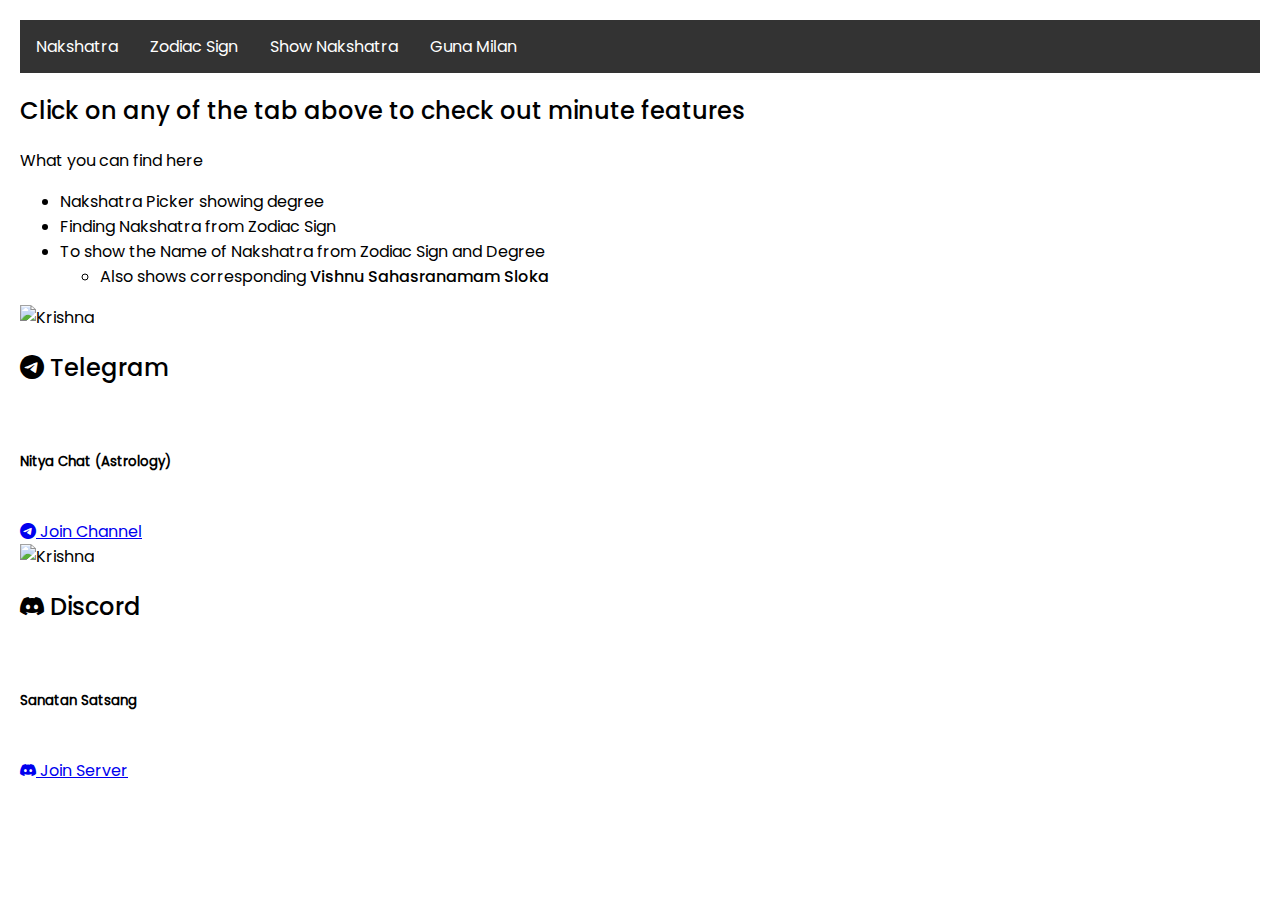
==== commit 5c677391: "Update nakshatra.html" ====
--- a/nakshatra.html
+++ b/nakshatra.html
@@ -5,8 +5,7 @@
         <meta name="keywords" content="Nakshatra, Pada, Vishnu Sahasranamam">
         <meta name="author" content="Niterg">
         <meta name="viewport" content="width=device-width, initial-scale=1.0">
-        <meta property="og:image" content="Assets/Images/Krishna.jpeg">
-        <meta name="google-site-verification" content="aMkA_eZxIa0smfzT4Lj8D6kfngyqCV5NQYCa3hYKebc">
+        <meta property="og:image" content="Krishna.jpeg">
         <title>Nakshatra and Zodiac Finder</title>
         <!-- Latest compiled and minified CSS -->
         <link
@@ -15,10 +14,9 @@
             integrity="sha384-EVSTQN3/azprG1Anm3QDgpJLIm9Nao0Yz1ztcQTwFspd3yD65VohhpuuCOmLASjC"
             crossorigin="anonymous"
         >
-        <link href="https://pagecdn.io/lib/easyfonts/fonts.css" rel="stylesheet">
-        <link rel="stylesheet" href="./Assets/CSS/main.css">
-        <link rel="stylesheet" href="./Assets/CSS/fonts.css">
-        <link rel="stylesheet" href="./Assets/Icons/bootstrap-icons.css">
+        <link rel="stylesheet" href="./Astrology/Assets/CSS/main.css">
+        <link rel="stylesheet" href="./Astrology/Assets/CSS/fonts.css">
+        <link rel="stylesheet" href="./Astrology/Assets/Icons/bootstrap-icons.css">
     </head>
     <body>
         <div class="navbar-c ">
@@ -152,15 +150,13 @@
                 <div id="gun-milan-tab" class="tab-content p-2 mt-3 ">
                     <h2>Gun Milan Table Soon to be available</h2>
                     Check out our other Platforms to contact us till then
-                    <br>
-                    <br>
                     <div class="row">
                         <!-- Telegram  -->
                         <div class="col-lg-3 col-md-4 col-sm-6 col-12">
                             <div class="card mb-3">
                                 <div class="row g-3">
                                     <div class="col-sm-12">
-                                        <img src="Assets/Images/Krishna.jpeg" class="img-fluid contact-logo  rounded-2" alt="Krishna">
+                                        <img src="./Astrology/Assets/Images/Krishna.jpeg" class="img-fluid contact-logo  rounded-2" alt="Krishna">
                                     </div>
                                     <div class="col-sm-12">
                                         <div class="align-items-center"></div>
@@ -190,7 +186,7 @@
                             <div class="card mb-3">
                                 <div class="row g-3">
                                     <div class="col-sm-12">
-                                        <img src="Assets/Images/Narayana.jpg" class="img-fluid contact-logo  rounded-2" alt="Krishna">
+                                        <img src="./Astrology/Assets/Images/Narayana.jpg" class="img-fluid contact-logo  rounded-2" alt="Krishna">
                                     </div>
                                     <div class="col-sm-12">
                                         <div class="card-body">
@@ -218,7 +214,7 @@
                 </div>
             </div>
         </div>
-        <script src="Assets/JS/main.js"></script>
+        <script src="./Astrology/Assets/JS/main.js"></script>
         <script async src="https://pagead2.googlesyndication.com/pagead/js/adsbygoogle.js?client=ca-pub-4405875882407285" crossorigin="anonymous"></script>
     </body>
 </html>
--- a/Astrology/Assets/CSS/main.css
+++ b/Astrology/Assets/CSS/main.css
@@ -0,0 +1,84 @@
+body {
+    font-family: 'Poppins-Regular', sans-serif;
+    margin: 20px;
+}
+
+h2, b {
+    font-family: 'Poppins-Medium';
+    font-weight: 150;
+}
+
+label {
+    font-family: 'Poppins-Medium';
+    font-weight: 150;
+    font-size: 15px;
+    /* color: black; */
+    /* margin-top: 10px; */
+}
+
+.result {
+    margin-top: 20px;
+    /* font-weight: bold; */
+}
+
+.a {
+    background: url('../CSV/vishnu_sahasranamam_verses.csv');
+}
+
+.navbar-c {
+    overflow: hidden;
+    background-color: #333;
+}
+
+.navbar-c a {
+    float: left;
+    display: block;
+    color: white;
+    text-align: center;
+    padding: 14px 16px;
+    text-decoration: none;
+}
+
+.navbar-c a:hover {
+    background-color: #ddd;
+    color: black;
+}
+
+.tab-content {
+    display: none;
+}
+
+.active {
+    display: block;
+    /* Use block to ensure correct behavior with Bootstrap's grid */
+}
+
+.contact-logo {
+    height: 100%;
+    /* width: 200px; */
+}
+
+.sanskrit {
+    font-family: 'Tiro Devanagari Sanskrit';
+}
+
+@media (min-width: 576px) {
+    .sanskrit {
+        font-size: 17.4px;
+    }
+}
+
+/* // Medium devices (tablets, 768px and up) */
+@media (min-width: 768px) {
+    .sanskrit {
+        font-size: 19px;
+    }
+}
+
+/* // Large devices (desktops, 992px and up) */
+@media (min-width: 992px) {
+    .sanskrit {
+        font-size: 20px;
+    }
+}
+
--- a/Astrology/Assets/CSS/fonts.css
+++ b/Astrology/Assets/CSS/fonts.css
@@ -0,0 +1,94 @@
+@font-face {
+    font-family: 'Poppins-Black';
+    src: url('../Fonts/Poppins/Poppins-Black.ttf') format('truetype');
+}
+
+@font-face {
+    font-family: 'Poppins-BlackItalic';
+    src: url('../Fonts/Poppins/Poppins-BlackItalic.ttf') format('truetype');
+}
+
+@font-face {
+    font-family: 'Poppins-Bold';
+    src: url('../Fonts/Poppins/Poppins-Bold.ttf') format('truetype');
+}
+
+@font-face {
+    font-family: 'Poppins-BoldItalic';
+    src: url('../Fonts/Poppins/Poppins-BoldItalic.ttf') format('truetype');
+}
+
+@font-face {
+    font-family: 'Poppins-ExtraBold';
+    src: url('../Fonts/Poppins/Poppins-ExtraBold.ttf') format('truetype');
+}
+
+@font-face {
+    font-family: 'Poppins-ExtraBoldItalic';
+    src: url('../Fonts/Poppins/Poppins-ExtraBoldItalic.ttf') format('truetype');
+}
+
+@font-face {
+    font-family: 'Poppins-ExtraLight';
+    src: url('../Fonts/Poppins/Poppins-ExtraLight.ttf') format('truetype');
+}
+
+@font-face {
+    font-family: 'Poppins-ExtraLightItalic';
+    src: url('../Fonts/Poppins/Poppins-ExtraLightItalic.ttf') format('truetype');
+}
+
+@font-face {
+    font-family: 'Poppins-Italic';
+    src: url('../Fonts/Poppins/Poppins-Italic.ttf') format('truetype');
+}
+
+@font-face {
+    font-family: 'Poppins-Light';
+    src: url('../Fonts/Poppins/Poppins-Light.ttf') format('truetype');
+}
+
+@font-face {
+    font-family: 'Poppins-LightItalic';
+    src: url('../Fonts/Poppins/Poppins-LightItalic.ttf') format('truetype');
+}
+
+@font-face {
+    font-family: 'Poppins-Medium';
+    src: url('../Fonts/Poppins/Poppins-Medium.ttf') format('truetype');
+}
+
+@font-face {
+    font-family: 'Poppins-MediumItalic';
+    src: url('../Fonts/Poppins/Poppins-MediumItalic.ttf') format('truetype');
+}
+
+@font-face {
+    font-family: 'Poppins-Regular';
+    src: url('../Fonts/Poppins/Poppins-Regular.ttf') format('truetype');
+}
+
+@font-face {
+    font-family: 'Poppins-SemiBold';
+    src: url('../Fonts/Poppins/Poppins-SemiBold.ttf') format('truetype');
+}
+
+@font-face {
+    font-family: 'Poppins-SemiBoldItalic';
+    src: url('../Fonts/Poppins/Poppins-SemiBoldItalic.ttf') format('truetype');
+}
+
+@font-face {
+    font-family: 'Poppins-Thin';
+    src: url('../Fonts/Poppins/Poppins-Thin.ttf') format('truetype');
+}
+
+@font-face {
+    font-family: 'Poppins-ThinItalic';
+    src: url('../Fonts/Poppins/Poppins-ThinItalic.ttf') format('truetype');
+}
+
+@font-face {
+    font-family: 'Tiro Devanagari Sanskrit';
+    src: url('../Fonts/Tiro Devanagari Sanskrit/TiroDevanagariSanskrit-Regular.ttf') format('truetype');
+}
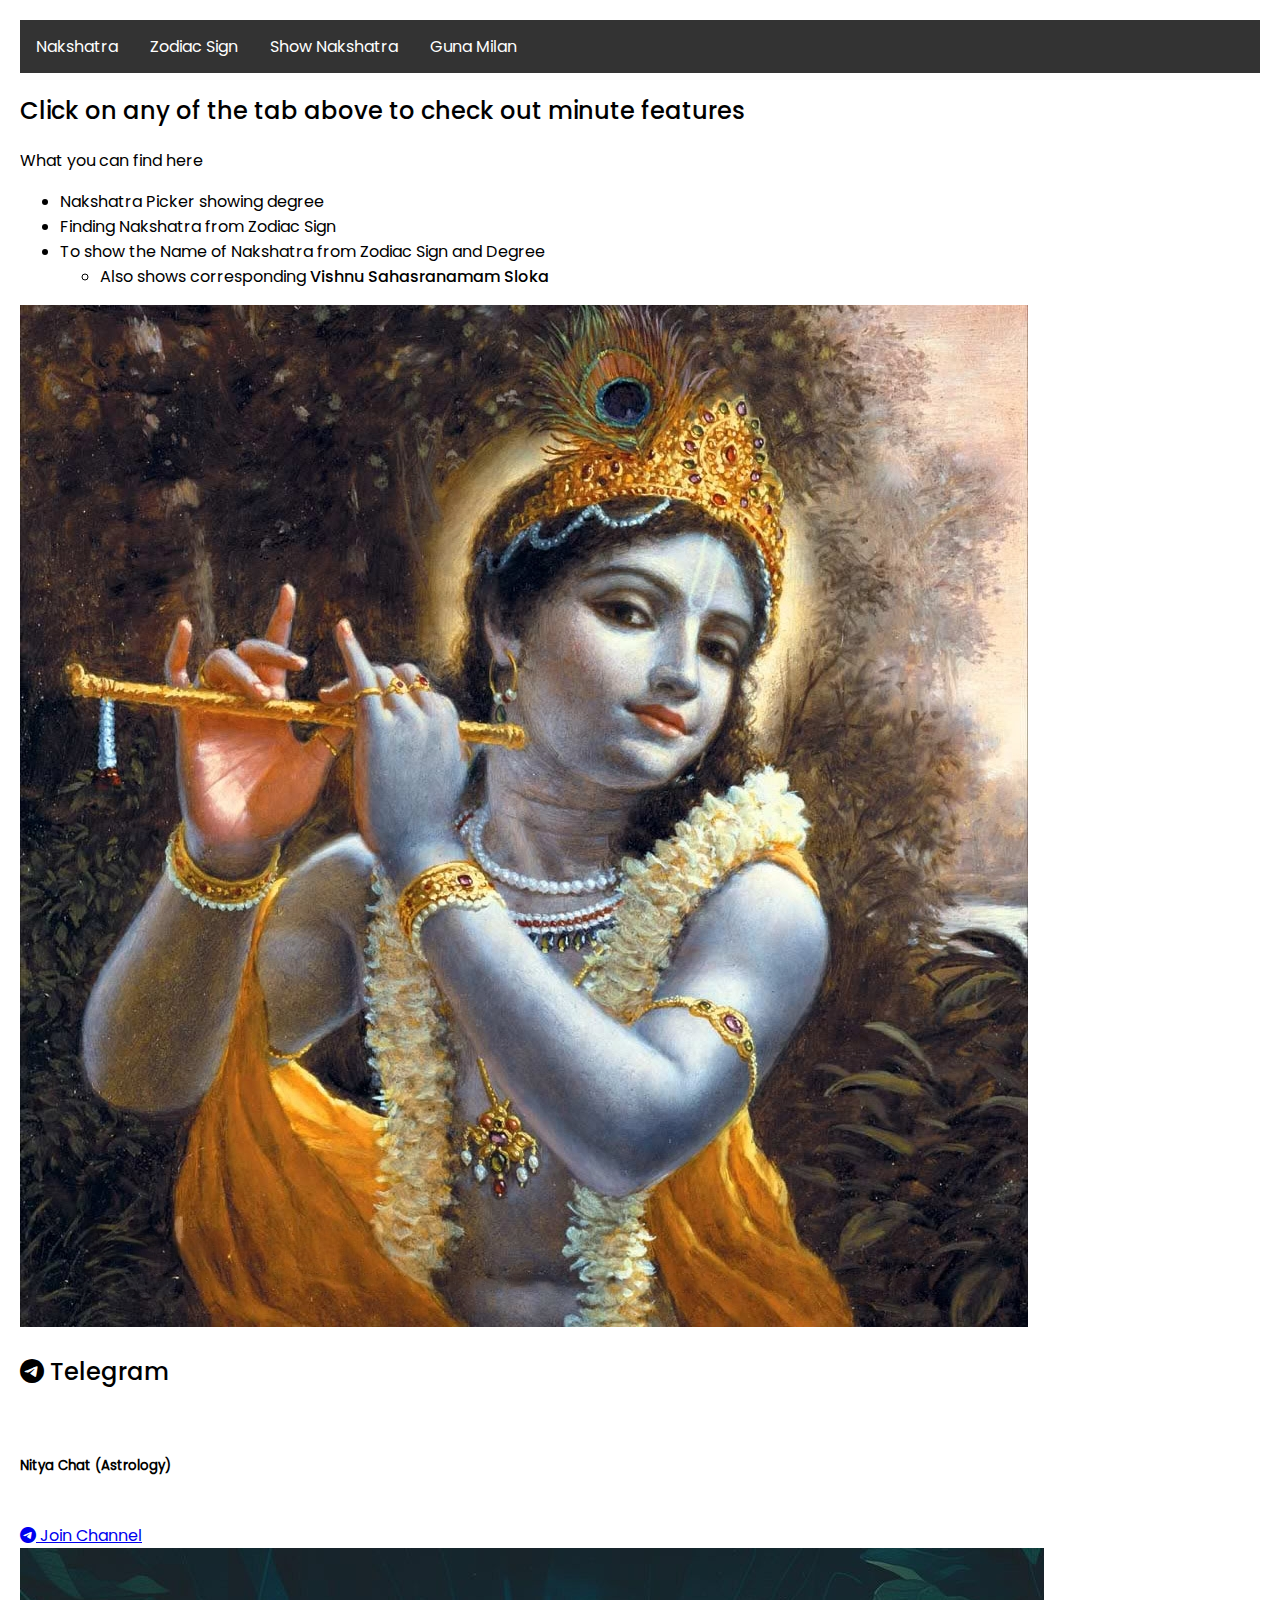
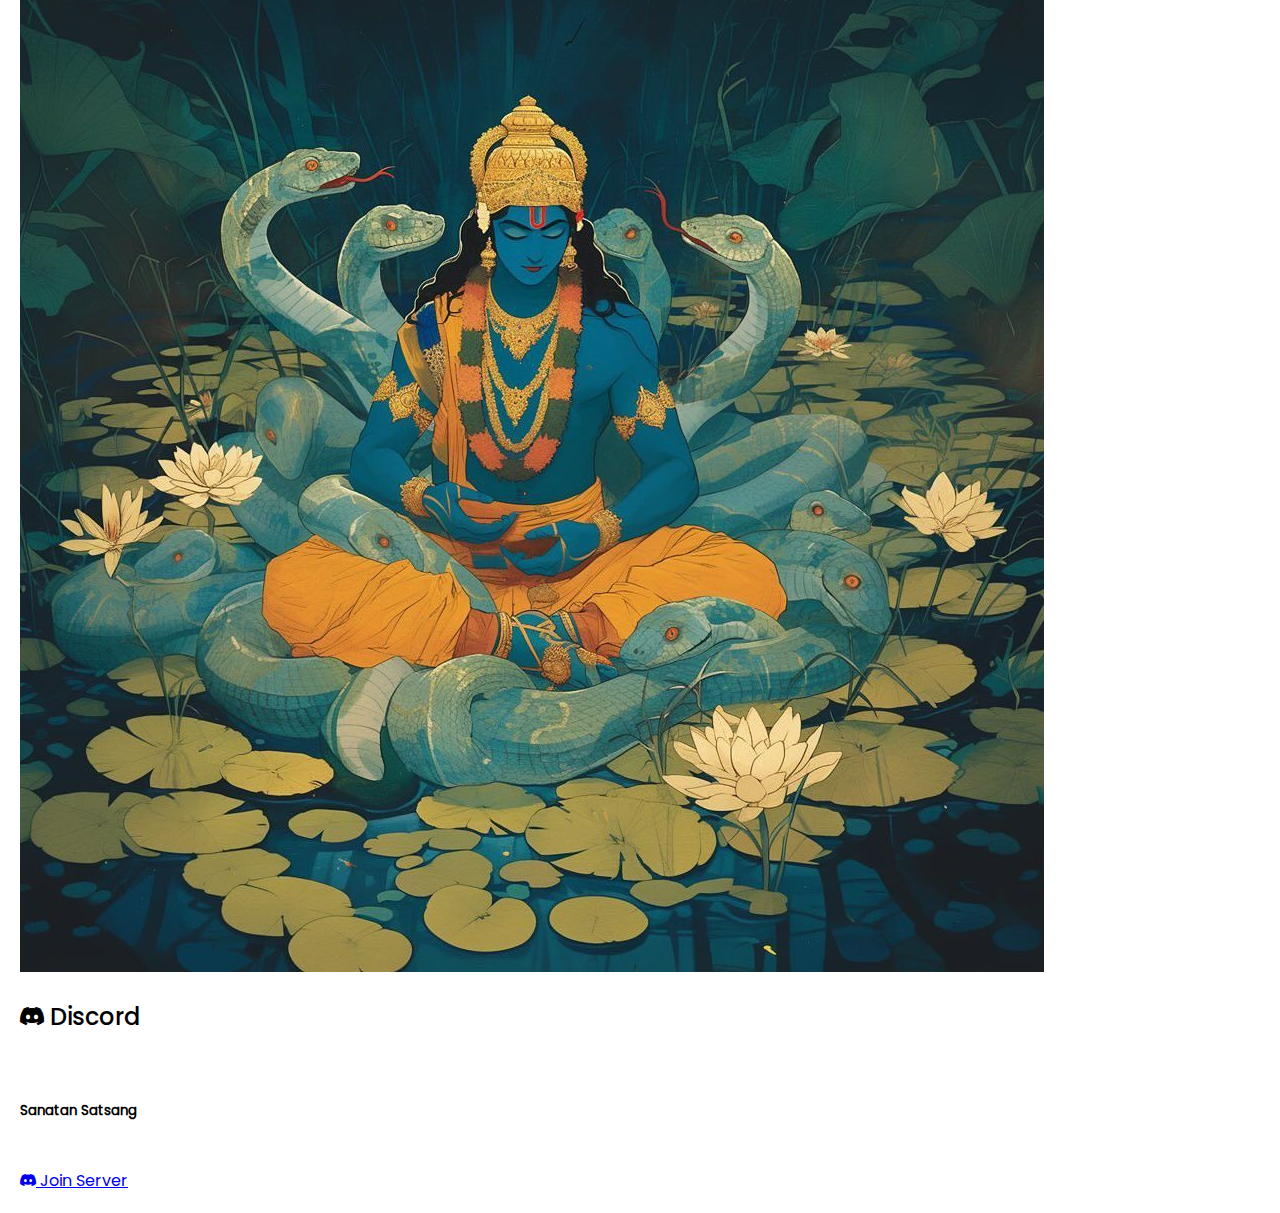
==== commit b94504c1: "Update nakshatra.html" ====
--- a/nakshatra.html
+++ b/nakshatra.html
@@ -150,6 +150,8 @@
                 <div id="gun-milan-tab" class="tab-content p-2 mt-3 ">
                     <h2>Gun Milan Table Soon to be available</h2>
                     Check out our other Platforms to contact us till then
+                    <br>
+                    <br>
                     <div class="row">
                         <!-- Telegram  -->
                         <div class="col-lg-3 col-md-4 col-sm-6 col-12">
